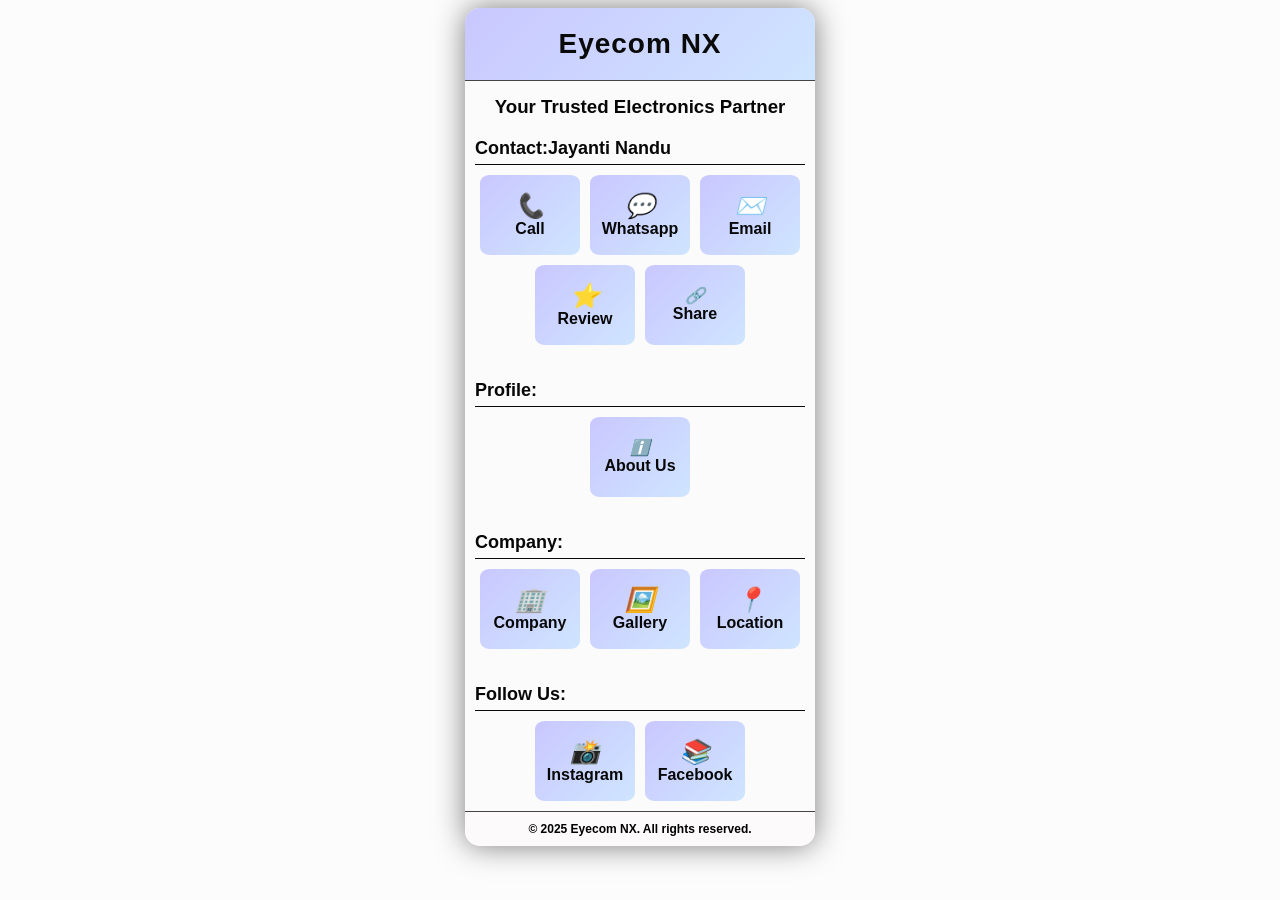
==== index.html @ 6c18d50f "Add files via upload" ====
<!DOCTYPE html>
<html lang="en">
<head>
    <meta charset="UTF-8">
    <meta name="viewport" content="width=device-width, initial-scale=1.0">
    <title>Eyecom NX Digital Card</title>
    <style>
        body {
            font-family: 'Segoe UI', Tahoma, Geneva, Verdana, sans-serif;
            display: flex;
            justify-content: center;
            align-items: center;
            height: 90%;
            background-color: #fdfcfc;
            background-image: url('https://via.placeholder.com/1500x900');
            background-size: cover;
            background-blend-mode: overlay;
            color: #070707;
            
        }

        .card {
            width: 350px;
            background: rgb(252, 251, 251);
            border-radius: 15px;
            box-shadow: 0 0 30px rgba(0, 0, 0, 0.5);
            overflow: hidden;
        }

        .card-header {
            text-align: center;
            padding: 20px;
            background: linear-gradient(135deg, #c9c7ff, #cfe5ff);
                                 color: rgb(10, 10, 10);
            border-bottom: 1px solid #444;
        }

        .card-header h1 {
            margin: 0;
            font-size: 28px;
            letter-spacing: 1px;
        }

        .card-header p {
            margin: 5px 0 0;
            font-size: 14px;
            font-style: italic;
        }

        .card-section {
            padding: 10px;
        }
        .card-section h3{
            margin:auto;
            text-align: center;
            padding: 5px;
        }

        .card-section h2 {
            font-size: 18px;
            margin-bottom: 10px;
            border-bottom: 1px solid #080808;
            padding-bottom: 5px;
        }

        .btn-container {
            display: flex;
            flex-wrap: wrap;
            gap: 10px;
            justify-content: center;
        }

        .btn {
            width: 100px;
            height: 80px;
            border-radius: 10%;
            display: flex;
            flex-direction: column;
            align-items: center;
            justify-content: center;
            background: linear-gradient(135deg, #c9c7ff, #cfe5ff);               color: #080808;
            text-decoration: none;
            font-weight: bold;
            transition: transform 0.3s ease, background 0.3s ease;
        }

        .btn i {
            font-size: 24px;
        }

        .btn:hover {
            background: linear-gradient(135deg, #9c98ff, #cfe5ff);  
                      color: rgb(12, 12, 12);
            transform: scale(1.1);
         
        }
        button{
            width: 100px;
            height: 80px;
            border-radius: 10%;
            display: flex;
            flex-direction: column;
            align-items: center;
            text-align: center;
            justify-content: center;
            background: linear-gradient(135deg, #c9c7ff, #cfe5ff);      color: #080808;
            text-decoration: none;
            font-weight: bold;
            font-size: medium;
            transition: transform 0.3s ease, background 0.3s ease;
        
        }
        .button:hover{
            background: linear-gradient(135deg, #9c98ff, #cfe5ff);  
            color: rgb(7, 7, 7);
            transform: scale(1.1);
         
        }       
        .button {
    border: none;            /* Remove any border */
    outline: none;           /* Remove outline */
    box-shadow: none;        /* Remove shadow */
}

/* .button:focus, */
.button:active {
    border: none;            /* Ensure no border on focus/active */
    outline: none;           /* Ensure no outline on focus/active */
    box-shadow: none;        /* Ensure no shadow on focus/active */
    background: inherit;     /* Keep the same background */
}
 



        .footer {
            text-align: center;
            padding: 10px;
            font-size: 12px;
            background: #fcfafa;
            border-top: 1px solid #444;
            color: #000000;
            font-weight: bold;
        }
      /* Share Dialog Styling */
#share-dialog {
    position: fixed;
    top: 50%;
    left: 50%;
    transform: translate(-50%, -50%);
    width: 300px;
    padding: 20px;
    background: #fff;
    border-radius: 10px;
    box-shadow: 0 0 20px rgba(0, 0, 0, 0.1);
    opacity: 0;
    visibility: hidden;
    transition: opacity 0.3s, visibility 0.3s;
    z-index: 1000;
}

#share-dialog.show {
    opacity: 1;
    visibility: visible;
    display: flex;
    flex-direction: column;
    background: linear-gradient(135deg, #0b0196, #0077ff);
    align-items: center;
}

.close-dialog {
    background: none;
    border: none;
    font-size: 20px;

    color: #f8f2f2;
    cursor: pointer;
    position: absolute;
    top: 10px;
    right: 10px;
}

.share-option {
    display: flex;
    align-items: center;
    border-bottom: 1px solid #fcfafa;
width: 300px;
    cursor: pointer;
    margin-bottom: 10px;
}


.share-option p {
    margin-left: 10px;
}
.share-link p{
    text-align: center;
}
.button3{
    width: 100px;
    height: 80px;
    border-radius: 10%;
    display: flex;
    flex-direction: column;
    align-items: center;
    justify-content: center;
    background: linear-gradient(135deg, #c9c7ff, #cfe5ff);
    color: #080808;
    text-decoration: none;
    font-weight: bold;
    transition: transform 0.3s ease, background 0.3s ease;
}
/* Modal and About Us section */
.modal {
    display: none;
    position: fixed;
    top: 50%;
    left: 50%;
    transform: translate(-50%, -50%);
    z-index: 1000;
    width: 80%;
    max-width: 400px;
    background-color: #ffffff;
    border-radius: 12px;
    box-shadow: 0 4px 15px rgba(0, 0, 0, 0.2);
    padding: 20px;
    overflow-y: auto;
    max-height: 80%;
    height: 500px;
}

.modal-content {
    position: relative;
}

.close-button {
    position: absolute;
    top: 10px;
    right: 20px;
    font-size: 24px;
    cursor: pointer;
    color: #080808;
    font-weight: bold;
}

.modal-content h2 {
    text-align: center;
    font-size: 24px;
    margin-bottom: 20px;
}

.modal-content p {
    text-align: justify;
    font-size: 16px;
}
.about-us-image {
    width: 150px;
    height: 150px;
    border-radius: 0%;
    display: flex;
    margin: 0 auto 20px auto;
    display: block;
    object-fit: cover;
}
.imagepara p{
text-align: center;}


    </style>
</head>
<body>

    <div class="card">
        <div class="card-header">
            <h1>Eyecom NX</h1>
        </div>
        
        <div class="card-section">
                <h3>Your Trusted Electronics Partner</h3>

            <h2>Contact:Jayanti Nandu </h2>
            <div class="btn-container">
                <a href="tel:+919892994169" class="btn"><i>📞</i>Call</a>
                <a href="https://wa.me/+919892994169" class="btn"><i>💬</i>Whatsapp</a>
                <a href="mailto:eyecomnxofficial@gmail.com" class="btn"><i>✉️</i>Email</a>
                <a href="https://www.justdial.com/Mumbai/Eyecom-Near-Sona-Udyog-Andheri-East/022PXX22-XX22-150720184328-P3M7_BZDET/reviews" class="btn"><i>⭐</i>Review</a>
                <button class="button" id="share-button"><i>🔗</i> Share</button>
            </div>
        </div>
        <div class="share-dialog" id="share-dialog">
            <button class="close-dialog" id="close-dialog">&times;</button>
            <h3>Share</h3>
            <div class="share-options">
                <div class="share-option" onclick="shareOnEmail()"><i>✉️</i> <p>Email</p></div>
                <div class="share-option" onclick="shareOnWhatsApp()"><i>💬</i> <p>WhatsApp</p></div>
                <div class="share-option" onclick="shareOnFacebook()"><i>📘</i> <p>Facebook</p></div>

            </div>
            <div class="share-link" onclick="copyToClipboard()">
                <p>Click to copy link</p>
                <p id="link-text">https://g.co/kgs/QtuFPgW</p>
            </div>
        </div>

        <script>
            const shareButton = document.getElementById('share-button');
            const shareDialog = document.getElementById('share-dialog');
            const closeDialog = document.getElementById('close-dialog');
        
            // Open the dialog
            shareButton.addEventListener('click', () => {
                shareDialog.classList.add('show');
            });
        
            // Close the dialog
            closeDialog.addEventListener('click', () => {
                shareDialog.classList.remove('show');
            });
        
            // Close dialog when clicking outside of it
            window.addEventListener('click', (event) => {
                if (event.target === shareDialog) {
                    shareDialog.classList.remove('show');
                }
            });
        
            // Sharing functions
            function shareOnFacebook() {
                const link = document.getElementById('link-text').textContent;
                const facebookUrl = `https://www.facebook.com/sharer/sharer.php?u=${encodeURIComponent(link)}`;
                window.open(facebookUrl, '_blank');
            }
        
            function shareOnWhatsApp() {
                const link = document.getElementById('link-text').textContent;
                const whatsappUrl = `https://api.whatsapp.com/send?text=${encodeURIComponent(link)}`;
                window.open(whatsappUrl, '_blank');
            }
        
            function shareOnEmail() {
                const link = document.getElementById('link-text').textContent;
                const emailUrl = `mailto:?subject=Check this out&body=${encodeURIComponent(link)}`;
                window.open(emailUrl, '_blank');
            }
        
            function copyToClipboard() {
                const link = document.getElementById('link-text').textContent;
                navigator.clipboard.writeText(link)
                    .then(() => {
                        alert('Link copied to clipboard!');
                    })
                    .catch(err => {
                        console.error('Failed to copy: ', err);
                    });
            }
     

        </script>
        


        <div class="card-section">
            <h2>Profile:</h2>
            <div class="btn-container">
                <a href="#" class="button3" onclick="openModal()"><i>ℹ️</i> About Us</a>
            </div>
        </div>
        
        <!-- Modal Structure -->
        <div id="aboutModal" class="modal">
            <div class="modal-content">
                <span class="close-button" onclick="closeModal()">×</span>
                <h2>About Us</h2>
                <p>We are a team of passionate developers who work towards building great user experiences. Our goal is to make the web a better place for everyone.</p>
            </div>
            <div class="imagepara">
            <img src="https://i.pinimg.com/236x/a2/08/d4/a208d457bc7171d2026ff4606472f555.jpg" alt="About Us Image" class="about-us-image">
            <p>Router</p>
            <img src="https://i.pinimg.com/236x/43/15/ae/4315ae69df9daa2550203db798b0d77f.jpg" alt="About Us Image" class="about-us-image">
                <p>Headphone</p>
            <img src="https://i.pinimg.com/236x/ac/23/7f/ac237f901f52afd369df2ce53a7ed64e.jpg" alt="About Us Image" class="about-us-image">
                <p>Speaker</p>
                <img src="https://i.pinimg.com/736x/55/9f/ed/559fedfa616fe66061a7e6e6e4c8f21a.jpg" alt="About Us Image" class="about-us-image">
                <p>Desktop Setup</p>
        </div>
        </div>
        
<script>// Function to open the modal
    function openModal() {
        document.getElementById("aboutModal").style.display = "block";
    }
    
    // Function to close the modal
    function closeModal() {
        document.getElementById("aboutModal").style.display = "none";
    }
    
    // Close modal when clicked outside of it
    window.onclick = function(event) {
        var modal = document.getElementById("aboutModal");
        if (event.target == modal) {
            modal.style.display = "none";
        }
    }
    </script>
        <div class="card-section">
            <h2>Company:</h2>
            <div class="btn-container">
                <a href="https://www.justdial.com/Mumbai/Eyecom-Near-Sona-Udyog-Andheri-East/022PXX22-XX22-150720184328-P3M7_BZDET?ncatid=&mncatname=&bd=" class="btn"><i>🏢</i>Company</a>
                <a href="https://www.justdial.com/Mumbai/Eyecom-Near-Sona-Udyog-Andheri-East/022PXX22-XX22-150720184328-P3M7_BZDET/gallery?tab=all&template=1&ncatid=&mncatname=&vrsn=3.0&bd=&pselect=107615084&sname=&scat=" class="btn"><i>🖼️</i>Gallery</a>
                <a href="https://www.google.com/maps/place/Eyecom/@19.125497,72.852232,17z/data=!3m1!4b1!4m6!3m5!1s0x3be7c82b2dd158c7:0x479996fec848c21!8m2!3d19.125497!4d72.852232!16s%2Fg%2F1tfslg1b?authuser=0&hl=en&entry=ttu&g_ep=EgoyMDI0MTIxMS4wIKXMDSoASAFQAw%3D%3D" class="btn"><i>📍</i>Location</a>
            </div>
        </div>

        <div class="card-section">
            <h2>Follow Us:</h2>
            <div class="btn-container">
                <a href="https://www.instagram.com/eyecom_nx_?utm_source=ig_web_button_share_sheet&igsh=ZDNlZDc0MzIxNw==" class="btn"><i>📸</i>Instagram</a>
                <a href="https://www.facebook.com/profile.php?id=61569805431107&mibextid=rS40aB7S9Ucbxw6v" class="btn"><i>📚</i>Facebook</a>

            </div>
        </div>

        <div class="footer">
            &copy; 2025 Eyecom NX. All rights reserved.
        </div>
    </div>

</body>
</html>
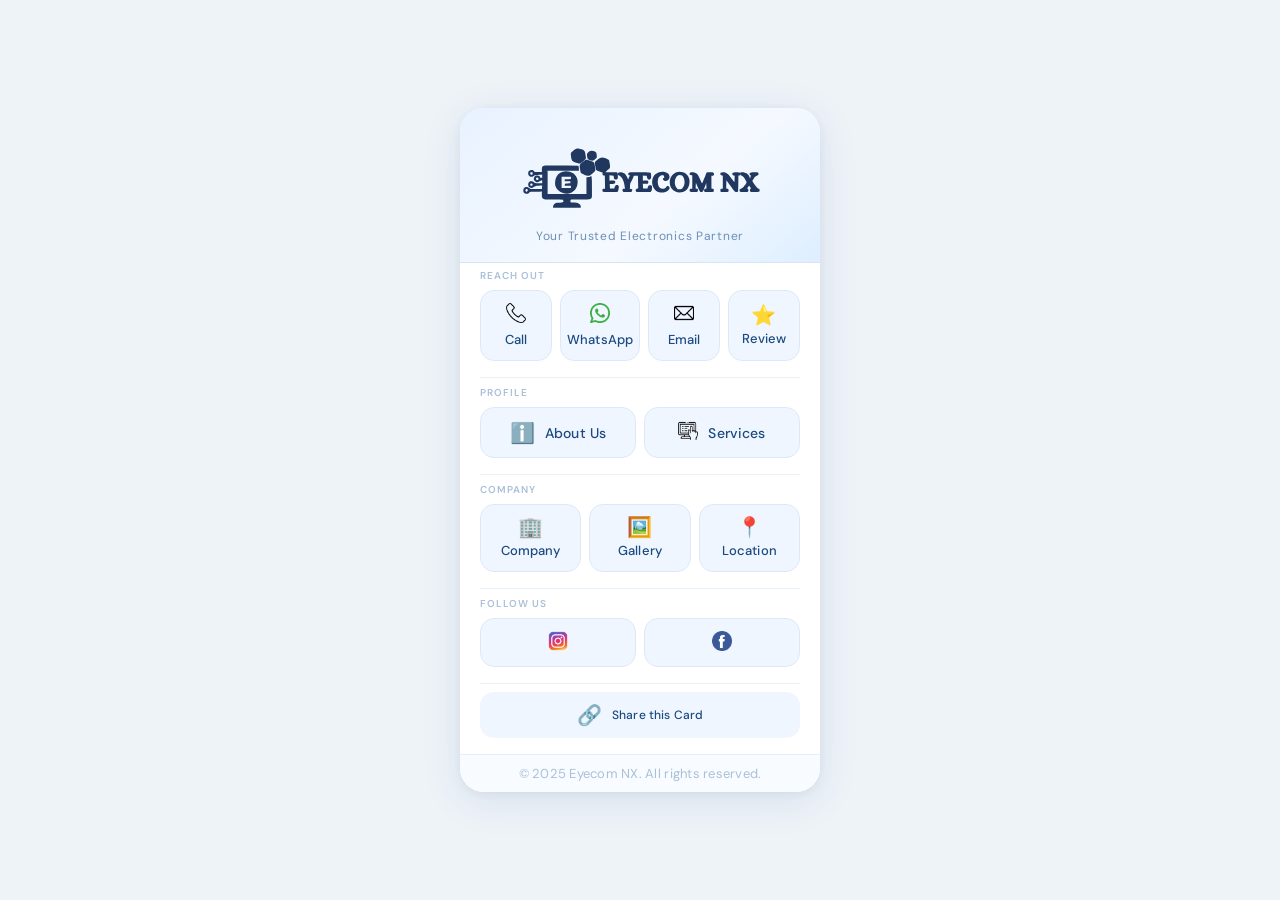
==== commit 715a452b: "Add files via upload" ====
--- a/index.html
+++ b/index.html
@@ -4,427 +4,413 @@
     <meta charset="UTF-8">
     <meta name="viewport" content="width=device-width, initial-scale=1.0">
     <title>Eyecom NX Digital Card</title>
+    <link href="https://fonts.googleapis.com/css2?family=DM+Sans:wght@300;400;500;600&family=DM+Serif+Display&display=swap" rel="stylesheet">
     <style>
+        * { box-sizing: border-box; margin: 0; padding: 0; }
+
         body {
-            font-family: 'Segoe UI', Tahoma, Geneva, Verdana, sans-serif;
+            font-family: 'DM Sans', sans-serif;
             display: flex;
             justify-content: center;
             align-items: center;
-            height: 90%;
-            background-color: #fdfcfc;
-            background-image: url('https://via.placeholder.com/1500x900');
-            background-size: cover;
-            background-blend-mode: overlay;
-            color: #070707;
-            
+            min-height: 100vh;
+            background: #eef3f8;
         }
 
         .card {
-            width: 350px;
-            background: rgb(252, 251, 251);
-            border-radius: 15px;
-            box-shadow: 0 0 30px rgba(0, 0, 0, 0.5);
+            width: 360px;
+            background: #ffffff;
+            border-radius: 24px;
+            box-shadow: 0 8px 40px rgba(14, 62, 120, 0.10), 0 2px 8px rgba(14,62,120,0.06);
             overflow: hidden;
         }
 
+        /* ── HEADER ── */
         .card-header {
+            background: linear-gradient(140deg, #e8f2ff 0%, #f5f9ff 60%, #ddeeff 100%);
+            padding: 28px 20px 18px;
             text-align: center;
-            padding: 20px;
-            background: linear-gradient(135deg, #c9c7ff, #cfe5ff);
-                                 color: rgb(10, 10, 10);
-            border-bottom: 1px solid #444;
-        }
-
-        .card-header h1 {
-            margin: 0;
-            font-size: 28px;
-            letter-spacing: 1px;
-        }
-
-        .card-header p {
-            margin: 5px 0 0;
-            font-size: 14px;
-            font-style: italic;
-        }
-
+            border-bottom: 1px solid #d6e6f7;
+            position: relative;
+        }
+        .card-header .logo-wrap {
+    width: 280px;        /* wider for horizontal logo */
+    height: 80px;        /* shorter height */
+    border-radius: 14px;
+    overflow: hidden;
+    margin: 0 auto 12px;
+    display: flex;
+    align-items: center;
+    justify-content: center;
+    padding: 6px 10px;   /* spacing so logo breathes */
+}
+        .card-header .logo-wrap img {
+    max-width: 100%;
+    max-height: 100%;
+    object-fit: contain;   /* IMPORTANT: no cropping */
+}
+        .card-header .tagline {
+            font-size: 12px;
+            color: #6b8fb5;
+            letter-spacing: 0.06em;
+            font-weight: 400;
+        }
+
+        /* ── CONTACT NAME ── */
+        .contact-name {
+            padding: 14px 20px 4px;
+            font-size: 13px;
+            color: #8aa4bf;
+            font-weight: 500;
+            letter-spacing: 0.06em;
+            text-transform: uppercase;
+        }
+
+        /* ── SECTIONS ── */
         .card-section {
-            padding: 10px;
-        }
-        .card-section h3{
-            margin:auto;
-            text-align: center;
-            padding: 5px;
-        }
-
-        .card-section h2 {
-            font-size: 18px;
-            margin-bottom: 10px;
-            border-bottom: 1px solid #080808;
-            padding-bottom: 5px;
-        }
-
-        .btn-container {
-            display: flex;
-            flex-wrap: wrap;
-            gap: 10px;
-            justify-content: center;
-        }
+            padding: 6px 20px 14px;
+        }
+        .section-label {
+            font-size: 10px;
+            letter-spacing: 0.1em;
+            text-transform: uppercase;
+            color: #aac0d8;
+            font-weight: 600;
+            margin-bottom: 8px;
+        }
+
+        /* ── BUTTON GRID ── */
+        .btn-grid {
+            display: grid;
+            grid-template-columns: repeat(3, 1fr);
+            gap: 8px;
+        }
+        .btn-grid.two { grid-template-columns: repeat(2, 1fr); }
+        .btn-grid.four { grid-template-columns: repeat(4, 1fr); }
 
         .btn {
-            width: 100px;
-            height: 80px;
-            border-radius: 10%;
             display: flex;
             flex-direction: column;
             align-items: center;
             justify-content: center;
-            background: linear-gradient(135deg, #c9c7ff, #cfe5ff);               color: #080808;
+            gap: 5px;
+            padding: 12px 6px;
+            border-radius: 14px;
+            background: #f0f6ff;
+            border: 1px solid #dceaf7;
+            color: #1a4a80;
             text-decoration: none;
-            font-weight: bold;
-            transition: transform 0.3s ease, background 0.3s ease;
-        }
-
-        .btn i {
-            font-size: 24px;
-        }
-
-        .btn:hover {
-            background: linear-gradient(135deg, #9c98ff, #cfe5ff);  
-                      color: rgb(12, 12, 12);
-            transform: scale(1.1);
-         
-        }
-        button{
-            width: 100px;
-            height: 80px;
-            border-radius: 10%;
-            display: flex;
-            flex-direction: column;
-            align-items: center;
-            text-align: center;
-            justify-content: center;
-            background: linear-gradient(135deg, #c9c7ff, #cfe5ff);      color: #080808;
-            text-decoration: none;
-            font-weight: bold;
-            font-size: medium;
-            transition: transform 0.3s ease, background 0.3s ease;
-        
-        }
-        .button:hover{
-            background: linear-gradient(135deg, #9c98ff, #cfe5ff);  
-            color: rgb(7, 7, 7);
-            transform: scale(1.1);
-         
-        }       
-        .button {
-    border: none;            /* Remove any border */
-    outline: none;           /* Remove outline */
-    box-shadow: none;        /* Remove shadow */
-}
-
-/* .button:focus, */
-.button:active {
-    border: none;            /* Ensure no border on focus/active */
-    outline: none;           /* Ensure no outline on focus/active */
-    box-shadow: none;        /* Ensure no shadow on focus/active */
-    background: inherit;     /* Keep the same background */
-}
- 
-
-
-
+            font-size: 13px;
+            font-weight: 500;
+            cursor: pointer;
+            transition: background 0.18s, transform 0.15s, box-shadow 0.18s;
+            font-family: 'DM Sans', sans-serif;
+            letter-spacing: 0.01em;
+        }
+        .btn:hover, .btn:active {
+            background: #deeeff;
+            transform: translateY(-2px);
+            box-shadow: 0 4px 14px rgba(14,82,180,0.10);
+        }
+        .btn .icon { font-size: 20px; line-height: 1; }
+
+        /* ── DIVIDER ── */
+        .divider {
+            height: 1px;
+            background: #e8f0f8;
+            margin: 2px 20px;
+        }
+
+        /* ── FOOTER ── */
         .footer {
             text-align: center;
-            padding: 10px;
-            font-size: 12px;
-            background: #fcfafa;
-            border-top: 1px solid #444;
-            color: #000000;
-            font-weight: bold;
-        }
-      /* Share Dialog Styling */
-#share-dialog {
-    position: fixed;
-    top: 50%;
-    left: 50%;
-    transform: translate(-50%, -50%);
-    width: 300px;
-    padding: 20px;
-    background: #fff;
-    border-radius: 10px;
-    box-shadow: 0 0 20px rgba(0, 0, 0, 0.1);
-    opacity: 0;
-    visibility: hidden;
-    transition: opacity 0.3s, visibility 0.3s;
-    z-index: 1000;
-}
-
-#share-dialog.show {
-    opacity: 1;
-    visibility: visible;
-    display: flex;
-    flex-direction: column;
-    background: linear-gradient(135deg, #0b0196, #0077ff);
-    align-items: center;
-}
-
-.close-dialog {
-    background: none;
-    border: none;
-    font-size: 20px;
-
-    color: #f8f2f2;
-    cursor: pointer;
-    position: absolute;
-    top: 10px;
-    right: 10px;
-}
-
-.share-option {
-    display: flex;
-    align-items: center;
-    border-bottom: 1px solid #fcfafa;
-width: 300px;
-    cursor: pointer;
-    margin-bottom: 10px;
-}
-
-
-.share-option p {
-    margin-left: 10px;
-}
-.share-link p{
-    text-align: center;
-}
-.button3{
-    width: 100px;
-    height: 80px;
-    border-radius: 10%;
-    display: flex;
-    flex-direction: column;
-    align-items: center;
-    justify-content: center;
-    background: linear-gradient(135deg, #c9c7ff, #cfe5ff);
-    color: #080808;
-    text-decoration: none;
-    font-weight: bold;
-    transition: transform 0.3s ease, background 0.3s ease;
-}
-/* Modal and About Us section */
-.modal {
-    display: none;
-    position: fixed;
-    top: 50%;
-    left: 50%;
-    transform: translate(-50%, -50%);
-    z-index: 1000;
-    width: 80%;
-    max-width: 400px;
-    background-color: #ffffff;
-    border-radius: 12px;
-    box-shadow: 0 4px 15px rgba(0, 0, 0, 0.2);
-    padding: 20px;
-    overflow-y: auto;
-    max-height: 80%;
-    height: 500px;
-}
-
-.modal-content {
-    position: relative;
-}
-
-.close-button {
-    position: absolute;
-    top: 10px;
-    right: 20px;
-    font-size: 24px;
-    cursor: pointer;
-    color: #080808;
-    font-weight: bold;
-}
-
-.modal-content h2 {
-    text-align: center;
-    font-size: 24px;
-    margin-bottom: 20px;
-}
-
-.modal-content p {
-    text-align: justify;
-    font-size: 16px;
-}
-.about-us-image {
-    width: 150px;
-    height: 150px;
-    border-radius: 0%;
-    display: flex;
-    margin: 0 auto 20px auto;
-    display: block;
-    object-fit: cover;
-}
-.imagepara p{
-text-align: center;}
-
-
+            padding: 10px 20px;
+            font-size: 13px;
+            color: #aac0d8;
+            background: #f8fbff;
+            border-top: 1px solid #e4eef8;
+            letter-spacing: 0.02em;
+        }
+
+        /* ── OVERLAY / MODAL base ── */
+        .overlay {
+            display: none;
+            position: fixed; inset: 0;
+            background: rgba(10, 30, 60, 0.35);
+            backdrop-filter: blur(4px);
+            z-index: 100;
+            align-items: center;
+            justify-content: center;
+        }
+        .overlay.show { display: flex; }
+
+        /* ── ABOUT MODAL ── */
+        .modal-box {
+            background: #fff;
+            border-radius: 20px;
+            width: 320px;
+            max-height: 82vh;
+            overflow-y: auto;
+            padding: 24px 20px 20px;
+            box-shadow: 0 12px 48px rgba(14,62,120,0.18);
+            position: relative;
+        }
+        .modal-box h2 {
+            font-family: 'DM Serif Display', serif;
+            font-size: 20px;
+            color: #1a3a6a;
+            margin-bottom: 10px;
+            text-align: center;
+        }
+        .modal-box p {
+            font-size: 13px;
+            color: #4a6a8a;
+            line-height: 1.6;
+            text-align: justify;
+            margin-bottom: 14px;
+        }
+        .modal-img-row {
+            display: grid;
+            grid-template-columns: 1fr 1fr;
+            gap: 10px;
+            margin-top: 6px;
+        }
+        .modal-img-item { text-align: center; }
+        .modal-img-item img {
+            width: 100%; aspect-ratio: 1;
+            border-radius: 12px;
+            object-fit: cover;
+            display: block;
+        }
+        .modal-img-item p {
+            font-size: 13px;
+            color: #6b8fb5;
+            margin-top: 4px;
+            text-align: center;
+        }
+        .close-btn {
+            position: absolute; top: 14px; right: 16px;
+            background: #f0f6ff; border: none; border-radius: 8px;
+            width: 28px; height: 28px;
+            font-size: 16px; cursor: pointer; color: #4a6a8a;
+            display: flex; align-items: center; justify-content: center;
+        }
+
+        /* ── SHARE PANEL ── */
+        .share-box {
+            background: #fff;
+            border-radius: 20px;
+            width: 300px;
+            padding: 22px 20px 18px;
+            box-shadow: 0 12px 48px rgba(14,62,120,0.18);
+            position: relative;
+        }
+        .share-box h3 {
+            font-size: 16px;
+            font-weight: 600;
+            color: #1a3a6a;
+            margin-bottom: 14px;
+            text-align: center;
+        }
+        .share-opt {
+            display: flex; align-items: center; gap: 12px;
+            padding: 11px 10px;
+            border-radius: 12px;
+            cursor: pointer;
+            transition: background 0.15s;
+            font-size: 13px;
+            color: #2a4a7a;
+            font-weight: 500;
+        }
+        .share-opt:hover { background: #f0f6ff; }
+        .share-opt .s-icon { font-size: 20px; }
+        .copy-row {
+            margin-top: 10px;
+            background: #f0f6ff;
+            border-radius: 10px;
+            padding: 10px 12px;
+            display: flex;
+            align-items: center;
+            justify-content: space-between;
+            gap: 8px;
+            cursor: pointer;
+        }
+        .copy-row .url-text {
+            font-size: 11px;
+            color: #4a7ab5;
+            overflow: hidden;
+            text-overflow: ellipsis;
+            white-space: nowrap;
+        }
+        .copy-row .copy-label {
+            font-size: 11px;
+            color: #1a6ad4;
+            font-weight: 600;
+            white-space: nowrap;
+        }
     </style>
 </head>
 <body>
 
-    <div class="card">
-        <div class="card-header">
-            <h1>Eyecom NX</h1>
-        </div>
-        
-        <div class="card-section">
-                <h3>Your Trusted Electronics Partner</h3>
-
-            <h2>Contact:Jayanti Nandu </h2>
-            <div class="btn-container">
-                <a href="tel:+919892994169" class="btn"><i>📞</i>Call</a>
-                <a href="https://wa.me/+919892994169" class="btn"><i>💬</i>Whatsapp</a>
-                <a href="mailto:eyecomnxofficial@gmail.com" class="btn"><i>✉️</i>Email</a>
-                <a href="https://www.justdial.com/Mumbai/Eyecom-Near-Sona-Udyog-Andheri-East/022PXX22-XX22-150720184328-P3M7_BZDET/reviews" class="btn"><i>⭐</i>Review</a>
-                <button class="button" id="share-button"><i>🔗</i> Share</button>
-            </div>
-        </div>
-        <div class="share-dialog" id="share-dialog">
-            <button class="close-dialog" id="close-dialog">&times;</button>
-            <h3>Share</h3>
-            <div class="share-options">
-                <div class="share-option" onclick="shareOnEmail()"><i>✉️</i> <p>Email</p></div>
-                <div class="share-option" onclick="shareOnWhatsApp()"><i>💬</i> <p>WhatsApp</p></div>
-                <div class="share-option" onclick="shareOnFacebook()"><i>📘</i> <p>Facebook</p></div>
-
-            </div>
-            <div class="share-link" onclick="copyToClipboard()">
-                <p>Click to copy link</p>
-                <p id="link-text">https://g.co/kgs/QtuFPgW</p>
-            </div>
-        </div>
-
-        <script>
-            const shareButton = document.getElementById('share-button');
-            const shareDialog = document.getElementById('share-dialog');
-            const closeDialog = document.getElementById('close-dialog');
-        
-            // Open the dialog
-            shareButton.addEventListener('click', () => {
-                shareDialog.classList.add('show');
-            });
-        
-            // Close the dialog
-            closeDialog.addEventListener('click', () => {
-                shareDialog.classList.remove('show');
-            });
-        
-            // Close dialog when clicking outside of it
-            window.addEventListener('click', (event) => {
-                if (event.target === shareDialog) {
-                    shareDialog.classList.remove('show');
-                }
-            });
-        
-            // Sharing functions
-            function shareOnFacebook() {
-                const link = document.getElementById('link-text').textContent;
-                const facebookUrl = `https://www.facebook.com/sharer/sharer.php?u=${encodeURIComponent(link)}`;
-                window.open(facebookUrl, '_blank');
-            }
-        
-            function shareOnWhatsApp() {
-                const link = document.getElementById('link-text').textContent;
-                const whatsappUrl = `https://api.whatsapp.com/send?text=${encodeURIComponent(link)}`;
-                window.open(whatsappUrl, '_blank');
-            }
-        
-            function shareOnEmail() {
-                const link = document.getElementById('link-text').textContent;
-                const emailUrl = `mailto:?subject=Check this out&body=${encodeURIComponent(link)}`;
-                window.open(emailUrl, '_blank');
-            }
-        
-            function copyToClipboard() {
-                const link = document.getElementById('link-text').textContent;
-                navigator.clipboard.writeText(link)
-                    .then(() => {
-                        alert('Link copied to clipboard!');
-                    })
-                    .catch(err => {
-                        console.error('Failed to copy: ', err);
-                    });
-            }
-     
-
-        </script>
-        
-
-
-        <div class="card-section">
-            <h2>Profile:</h2>
-            <div class="btn-container">
-                <a href="#" class="button3" onclick="openModal()"><i>ℹ️</i> About Us</a>
-            </div>
-        </div>
-        
-        <!-- Modal Structure -->
-        <div id="aboutModal" class="modal">
-            <div class="modal-content">
-                <span class="close-button" onclick="closeModal()">×</span>
-                <h2>About Us</h2>
-                <p>We are a team of passionate developers who work towards building great user experiences. Our goal is to make the web a better place for everyone.</p>
-            </div>
-            <div class="imagepara">
-            <img src="https://i.pinimg.com/236x/a2/08/d4/a208d457bc7171d2026ff4606472f555.jpg" alt="About Us Image" class="about-us-image">
-            <p>Router</p>
-            <img src="https://i.pinimg.com/236x/43/15/ae/4315ae69df9daa2550203db798b0d77f.jpg" alt="About Us Image" class="about-us-image">
-                <p>Headphone</p>
-            <img src="https://i.pinimg.com/236x/ac/23/7f/ac237f901f52afd369df2ce53a7ed64e.jpg" alt="About Us Image" class="about-us-image">
-                <p>Speaker</p>
-                <img src="https://i.pinimg.com/736x/55/9f/ed/559fedfa616fe66061a7e6e6e4c8f21a.jpg" alt="About Us Image" class="about-us-image">
-                <p>Desktop Setup</p>
-        </div>
-        </div>
-        
-<script>// Function to open the modal
-    function openModal() {
-        document.getElementById("aboutModal").style.display = "block";
+<div class="card">
+
+    <!-- HEADER -->
+    <div class="card-header">
+        <div class="logo-wrap">
+            <img src="logo.svg" alt="Eyecom NX Logo">
+        </div>
+        <div class="tagline">Your Trusted Electronics Partner</div>
+    </div>
+
+    <div class="card-section">
+        <div class="section-label">Reach out</div>
+        <div class="btn-grid four">
+            <a href="tel:+919892994160" class="btn" target="_blank"><span class="icon"><img src="phone.png" alt="Call" width="20" height="20"></span>Call</a>
+            <a href="https://wa.me/+919892994160" class="btn" target="_blank"><span class="icon"><img src="whatsapp.png" alt="WhatsApp" width="20" height="20"></span>WhatsApp</a>
+            <a href="mailto:eyecomnxofficial@gmail.com" class="btn" target="_blank"><span class="icon"><img src="email.png" alt="Email" width="20" height="20"></span>Email</a>
+            <a href="https://www.google.com/search?sca_esv=ef6db0e9fcb54fe8&rlz=1C1GCEA_enIN1206IN1206&biw=1920&bih=911&sxsrf=ANbL-n7V40hBqQWdiDe-k5wXI_G94UhLgA:1775487541897&si=AL3DRZHrmvnFAVQPOO2Bzhf8AX9KZZ6raUI_dT7DG_z0kV2_x4y3MsBZtAtRfDwCye7btEvg8OKfm9mX_8HF5DIIfi6-LNw5efHtBIotyjav0MInj6ka-ylIDlwmOPg7QfPc_NCCryht&q=EYECOM+NX+Reviews&sa=X&ved=2ahUKEwjHpfPBvtmTAxX6r1YBHdIsOX8Q0bkNegQIOhAF&sei=P8rTaf-7GZCL4-EP1PX3YA" class="btn" target="_blank" id="review-btn"><span class="icon">⭐</span>Review</a>
+        </div>
+    </div>
+
+    <div class="divider"></div>
+
+    <!-- PROFILE -->
+    <div class="card-section">
+        <div class="section-label">Profile</div>
+        <div class="btn-grid two">
+            <a href="#" class="btn" target="_blank" onclick="openAbout(); return false;" style="flex-direction:row; gap:10px; padding:13px 16px; justify-content:center;">
+                <span class="icon">ℹ️</span> <span style="font-size:14px">About Us</span>
+            </a>
+            <a href="services.html" class="btn" 
+   style="flex-direction:row; gap:10px; padding:13px 16px; justify-content:center;">
+    <span class="icon"><img src="service.png" alt="WhatsApp" width="20" height="20"></span>
+    <span style="font-size:14px">Services</span>
+</a>
+        </div>
+    </div>
+
+    <div class="divider"></div>
+
+    <!-- COMPANY -->
+    <div class="card-section">
+        <div class="section-label">Company</div>
+        <div class="btn-grid">
+            <a href="https://share.google/KF7JZ3oNa4Adca69B" class="btn" target="_blank"><span class="icon">🏢</span>Company</a>
+            <a href="https://maps.app.goo.gl/QxKnsnWVCc2Jv7466" class="btn" target="_blank"><span class="icon">🖼️</span>Gallery</a>
+            <a href="https://www.google.com/maps?rlz=1C1GCEA_enIN1206IN1206&gs_lcrp=EgZjaHJvbWUqBggAEEUYOzIGCAAQRRg7MgYIARBFGDkyBggCEEUYOzIGCAMQRRhBMgYIBBBFGEEyBggFEEUYQdIBCDE1OTNqMGo0qAIAsAIB&um=1&ie=UTF-8&fb=1&gl=in&sa=X&geocode=KcdY0S0ryOc7MSGMhOxvmXkE&daddr=Shop.No+12,+Royal+Enclave,+Parsi+Panchayat+Rd,+near+Sona+Udyog+Industrial+Estate,+Amba+Wadi,+Natwar+Nagar,+Andheri+East,+Mumbai,+Maharashtra+400069" class="btn" target="_blank"><span class="icon">📍</span>Location</a>
+        </div>
+    </div>
+
+    <div class="divider"></div>
+
+    <!-- FOLLOW -->
+    <div class="card-section">
+        <div class="section-label">Follow Us</div>
+        <div class="btn-grid two">
+  <!-- Instagram Button -->
+  <a href="https://www.instagram.com/eyecom_nx_" class="btn" target="_blank">
+    <span class="icon">
+      <img src="instagram.png" alt="Instagram" width="20" height="20">
+    </span>
+  </a>
+
+  <!-- Facebook Button -->
+  <a href="#" class="btn" target="_blank">
+    <span class="icon">
+      <img src="facebook.png" alt="Facebook" width="20" height="20">
+    </span>
+  </a>
+</div>
+
+    </div>
+
+    <div class="divider"></div>
+
+    <!-- SHARE -->
+    <div class="card-section" style="padding-bottom:16px;">
+        <div class="btn-grid" style="grid-template-columns:repeat(1,1fr);">
+            <button class="btn" target="_blank" id="share-btn" style="flex-direction:row; gap:10px; padding:13px 16px; justify-content:center; border:none;">
+                <span class="icon">🔗</span> <span style="font-size:12px">Share this Card</span>
+            </button>
+        </div>
+    </div>
+
+    <!-- FOOTER -->
+    <div class="footer">&copy; 2025 Eyecom NX. All rights reserved.</div>
+</div>
+
+<!-- ABOUT OVERLAY -->
+<div class="overlay" id="about-overlay">
+    <div class="modal-box">
+        <button class="close-btn" onclick="closeAbout()">✕</button>
+        <h2>About Us</h2>
+        <p>EYECOM NX is your trusted IT Hardware & Networking showroom in Andheri East, Mumbai. With over 14 years of expertise, we specialize in high-performance Gaming PC builds, Business Laptops, PC and Laptop Repair service and CCTV Camera installation. As a Logitech Authorised Partner, we offer genuine products from top brands like TP-Link, Dell, HP, Seagate, and Hikvision. Whether you need a custom PC, expert Laptop Repair, or high-speed SSD upgrades, our team provides reliable service and authentic hardware. Visit us near Parsi Panchayat for all your IT, networking, and security needs.</p>
+    </div>
+</div>
+
+<!-- SHARE OVERLAY -->
+<div class="overlay" id="share-overlay">
+    <div class="share-box">
+        <button class="close-btn" onclick="closeShare()">✕</button>
+        <h3>Share Card</h3>
+        <div class="share-opt" onclick="shareWhatsApp()"><span class="s-icon">💬</span> WhatsApp</div>
+        <div class="share-opt" onclick="shareEmail()"><span class="s-icon">✉️</span> Email</div>
+        <div class="share-opt" onclick="nativeShare()"><span class="s-icon">🔗</span> More options…</div>
+        <div class="copy-row" onclick="copyLink()">
+            <span class="url-text" id="display-url">eyecomnx.com</span>
+            <span class="copy-label" id="copy-label">Copy link</span>
+        </div>
+    </div>
+</div>
+
+<script>
+    const SHARE_URL = window.location.href;
+    const SHARE_TITLE = "Eyecom NX – Your Trusted Electronics Partner";
+
+    // About modal
+    function openAbout() { document.getElementById('about-overlay').classList.add('show'); }
+    function closeAbout() { document.getElementById('about-overlay').classList.remove('show'); }
+
+    // Share modal
+    document.getElementById('share-btn').addEventListener('click', openShare);
+    function openShare() { document.getElementById('share-overlay').classList.add('show'); }
+    function closeShare() { document.getElementById('share-overlay').classList.remove('show'); }
+
+    // Close on backdrop click
+    document.querySelectorAll('.overlay').forEach(o => {
+        o.addEventListener('click', e => { if (e.target === o) o.classList.remove('show'); });
+    });
+
+    // Native share (uses device share sheet)
+    function nativeShare() {
+        if (navigator.share) {
+            navigator.share({ title: SHARE_TITLE, url: SHARE_URL })
+                .catch(() => {});
+        } else {
+            copyLink();
+        }
     }
-    
-    // Function to close the modal
-    function closeModal() {
-        document.getElementById("aboutModal").style.display = "none";
+
+    function shareWhatsApp() {
+        window.open('https://api.whatsapp.com/send?text=' + encodeURIComponent(SHARE_TITLE + ' ' + SHARE_URL), '_blank');
     }
-    
-    // Close modal when clicked outside of it
-    window.onclick = function(event) {
-        var modal = document.getElementById("aboutModal");
-        if (event.target == modal) {
-            modal.style.display = "none";
-        }
+    function shareEmail() {
+        window.open('mailto:?subject=' + encodeURIComponent(SHARE_TITLE) + '&body=' + encodeURIComponent(SHARE_URL), '_blank');
     }
-    </script>
-        <div class="card-section">
-            <h2>Company:</h2>
-            <div class="btn-container">
-                <a href="https://www.justdial.com/Mumbai/Eyecom-Near-Sona-Udyog-Andheri-East/022PXX22-XX22-150720184328-P3M7_BZDET?ncatid=&mncatname=&bd=" class="btn"><i>🏢</i>Company</a>
-                <a href="https://www.justdial.com/Mumbai/Eyecom-Near-Sona-Udyog-Andheri-East/022PXX22-XX22-150720184328-P3M7_BZDET/gallery?tab=all&template=1&ncatid=&mncatname=&vrsn=3.0&bd=&pselect=107615084&sname=&scat=" class="btn"><i>🖼️</i>Gallery</a>
-                <a href="https://www.google.com/maps/place/Eyecom/@19.125497,72.852232,17z/data=!3m1!4b1!4m6!3m5!1s0x3be7c82b2dd158c7:0x479996fec848c21!8m2!3d19.125497!4d72.852232!16s%2Fg%2F1tfslg1b?authuser=0&hl=en&entry=ttu&g_ep=EgoyMDI0MTIxMS4wIKXMDSoASAFQAw%3D%3D" class="btn"><i>📍</i>Location</a>
-            </div>
-        </div>
-
-        <div class="card-section">
-            <h2>Follow Us:</h2>
-            <div class="btn-container">
-                <a href="https://www.instagram.com/eyecom_nx_?utm_source=ig_web_button_share_sheet&igsh=ZDNlZDc0MzIxNw==" class="btn"><i>📸</i>Instagram</a>
-                <a href="https://www.facebook.com/profile.php?id=61569805431107&mibextid=rS40aB7S9Ucbxw6v" class="btn"><i>📚</i>Facebook</a>
-
-            </div>
-        </div>
-
-        <div class="footer">
-            &copy; 2025 Eyecom NX. All rights reserved.
-        </div>
-    </div>
+    function copyLink() {
+        navigator.clipboard.writeText(SHARE_URL).then(() => {
+            const lbl = document.getElementById('copy-label');
+            lbl.textContent = 'Copied!';
+            lbl.style.color = '#27ae60';
+            setTimeout(() => { lbl.textContent = 'Copy link'; lbl.style.color = ''; }, 2000);
+        }).catch(() => {
+            alert('Copy: ' + SHARE_URL);
+        });
+    }
+
+    // Show actual current URL in share box
+    document.getElementById('display-url').textContent = SHARE_URL.replace(/^https?:\/\//, '').slice(0,38);
+</script>
 
 </body>
-</html>
+</html>
